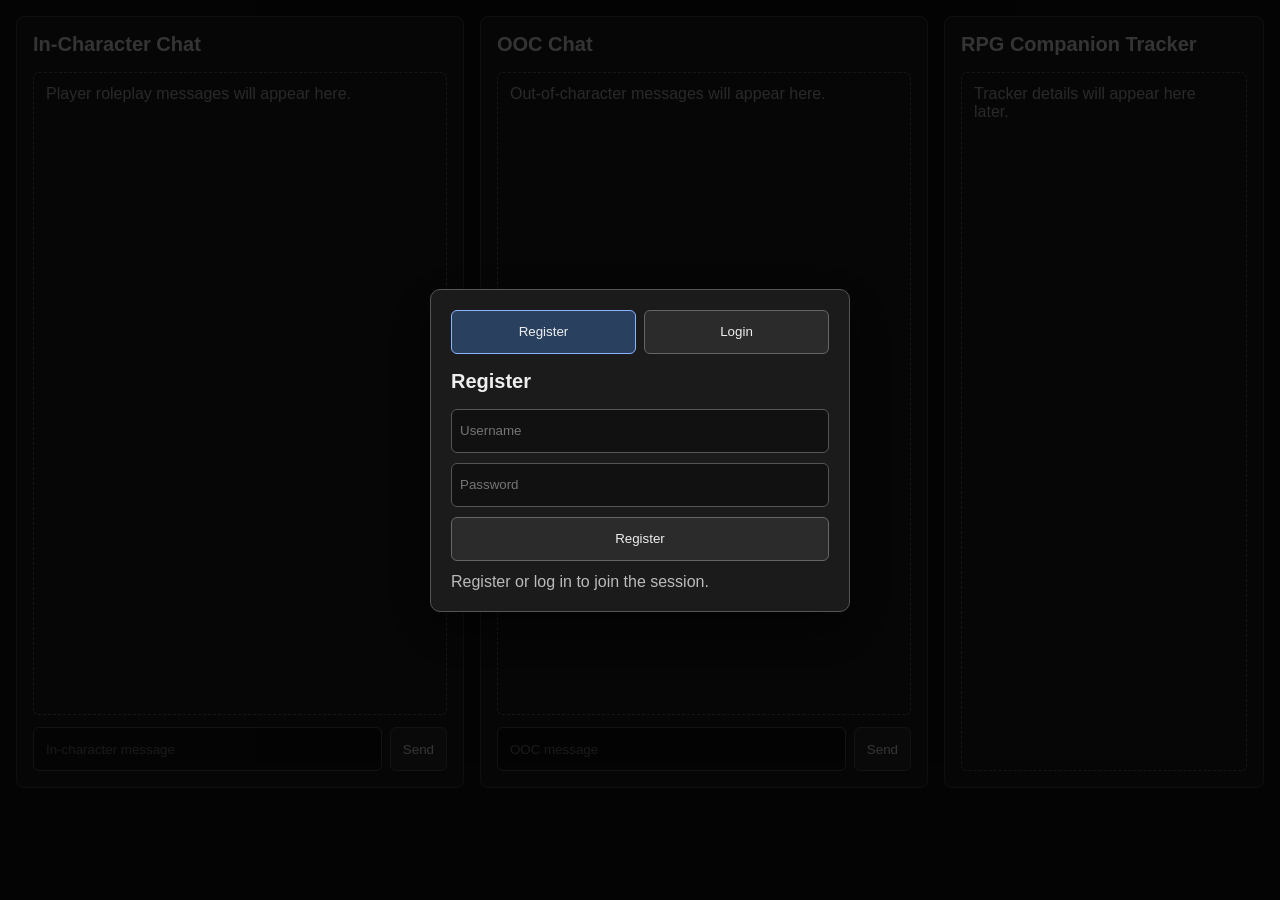
==== server/client/index.html @ 9961eff8 "fix: correct ST plugin structure - use plugins/ folder with ES modules - Delete server-plugins/st-gm" ====
<!doctype html>
<html lang="en">
<head>
    <meta charset="UTF-8">
    <meta name="viewport" content="width=device-width, initial-scale=1.0">
    <title>ST-GM-Bridge Client</title>
    <link rel="stylesheet" href="client.css">
</head>
<body>
    <div id="auth-overlay" class="auth-overlay">
        <section class="auth-modal" aria-labelledby="auth-title">
            <div class="auth-tabs" role="tablist">
                <button id="register-tab" class="auth-tab active" type="button" role="tab" aria-selected="true">Register</button>
                <button id="login-tab" class="auth-tab" type="button" role="tab" aria-selected="false">Login</button>
            </div>
            <h1 id="auth-title">Register</h1>
            <div class="auth-controls">
                <input id="auth-username" type="text" autocomplete="username" placeholder="Username">
                <input id="auth-password" type="password" autocomplete="current-password" placeholder="Password">
                <button id="auth-submit-button" type="button">Register</button>
            </div>
            <div id="auth-status" class="auth-status">Register or log in to join the session.</div>
        </section>
    </div>

    <header id="player-header" class="player-header hidden">
        <div class="player-welcome" id="player-welcome">Welcome</div>
        <div class="display-name-control">
            <label for="display-name-input">Display Name</label>
            <input id="display-name-input" type="text" disabled>
            <button id="display-name-button" type="button">Edit</button>
            <button id="logout-button" type="button">Logout</button>
        </div>
        <section class="player-list" aria-label="Players in Session">
            <h2>Players in Session</h2>
            <ul>
                <li><span class="status-dot online"></span> GM Host</li>
                <li><span class="status-dot online"></span> Player One</li>
                <li><span class="status-dot offline"></span> Player Two</li>
            </ul>
        </section>
    </header>

    <main class="client-shell">
        <section class="chat-panel ic-panel">
            <h1>In-Character Chat</h1>
            <div class="panel-body">
                <div class="panel-placeholder panel-messages">Player roleplay messages will appear here.</div>
                <div class="panel-input-row">
                    <input type="text" placeholder="In-character message">
                    <button type="button">Send</button>
                </div>
            </div>
        </section>

        <input id="ooc-panel-toggle" class="panel-collapse-toggle" type="checkbox" checked>
        <section class="chat-panel ooc-panel collapsible-panel">
            <label class="panel-collapse-button" for="ooc-panel-toggle">OOC Chat</label>
            <h1>OOC Chat</h1>
            <div class="panel-body">
                <div class="panel-placeholder panel-messages">Out-of-character messages will appear here.</div>
                <div class="panel-input-row">
                    <input type="text" placeholder="OOC message">
                    <button type="button">Send</button>
                </div>
            </div>
        </section>

        <input id="rpg-panel-toggle" class="panel-collapse-toggle" type="checkbox" checked>
        <aside class="rpg-panel collapsible-panel">
            <label class="panel-collapse-button" for="rpg-panel-toggle">RPG Companion Tracker</label>
            <h1>RPG Companion Tracker</h1>
            <div class="panel-body">
                <div class="panel-placeholder panel-messages">Tracker details will appear here later.</div>
            </div>
        </aside>
    </main>
    <script src="client.js"></script>
</body>
</html>
---- server/client/client.css ----
* {
    box-sizing: border-box;
}

body {
    margin: 0;
    font-family: Arial, sans-serif;
    background: #111;
    color: #eee;
}

button,
input {
    min-height: 44px;
}

.hidden {
    display: none !important;
}

.auth-overlay {
    position: fixed;
    inset: 0;
    z-index: 1000;
    display: flex;
    align-items: center;
    justify-content: center;
    background: rgba(0, 0, 0, 0.78);
}

.auth-modal {
    width: min(420px, calc(100vw - 32px));
    border: 1px solid #555;
    border-radius: 10px;
    padding: 20px;
    background: #1b1b1b;
    box-shadow: 0 16px 48px rgba(0, 0, 0, 0.55);
}

.auth-tabs {
    display: grid;
    grid-template-columns: 1fr 1fr;
    gap: 8px;
    margin-bottom: 16px;
}

.auth-tab,
.auth-controls button,
.display-name-control button {
    border: 1px solid #666;
    border-radius: 6px;
    padding: 8px 12px;
    background: #2b2b2b;
    color: #eee;
    cursor: pointer;
}

.auth-tab.active {
    border-color: #8ab4ff;
    background: #29405f;
}

.auth-controls {
    display: flex;
    flex-direction: column;
    gap: 10px;
}

.auth-controls input,
.display-name-control input {
    border: 1px solid #555;
    border-radius: 6px;
    padding: 8px;
    background: #111;
    color: #eee;
}

.auth-status {
    margin-top: 12px;
    color: #bbb;
}

.player-header {
    display: grid;
    grid-template-columns: minmax(160px, 1fr) minmax(260px, 1fr) minmax(220px, auto);
    gap: 16px;
    align-items: center;
    margin: 16px 16px 0;
    border: 1px solid #444;
    border-radius: 8px;
    padding: 12px 16px;
    background: #1b1b1b;
}

.player-welcome {
    font-weight: bold;
}

.display-name-control {
    display: flex;
    align-items: center;
    gap: 8px;
}

.display-name-control label {
    color: #bbb;
}

.player-list h2 {
    margin: 0 0 8px;
    font-size: 14px;
}

.player-list ul {
    display: flex;
    flex-wrap: wrap;
    gap: 10px;
    margin: 0;
    padding: 0;
    list-style: none;
    color: #bbb;
    font-size: 13px;
}

.status-dot {
    display: inline-block;
    width: 8px;
    height: 8px;
    margin-right: 4px;
    border-radius: 50%;
}

.status-dot.online {
    background: #4caf50;
}

.status-dot.offline {
    background: #777;
}

.client-shell {
    display: grid;
    grid-template-columns: 1fr 1fr 320px;
    gap: 16px;
    min-height: calc(100vh - 96px);
    padding: 16px;
}

body.rpg-disabled .client-shell {
    grid-template-columns: 1fr 1fr;
}

.chat-panel,
.rpg-panel {
    display: flex;
    flex-direction: column;
    min-height: 0;
    border: 1px solid #444;
    border-radius: 8px;
    padding: 16px;
    background: #1b1b1b;
}

body.rpg-disabled .rpg-panel {
    display: none !important;
}

body:not(.rpg-disabled) .rpg-panel {
    display: flex !important;
}

h1 {
    margin: 0 0 16px;
    font-size: 20px;
}

.panel-body {
    display: flex;
    flex: 1;
    flex-direction: column;
    min-height: 0;
}

.panel-messages {
    flex: 1;
    overflow: auto;
}

.panel-placeholder {
    min-height: 240px;
    border: 1px dashed #666;
    border-radius: 6px;
    padding: 12px;
    color: #bbb;
}

.panel-input-row {
    display: grid;
    grid-template-columns: 1fr auto;
    gap: 8px;
    margin-top: 12px;
}

.panel-input-row input,
.panel-input-row button {
    border: 1px solid #555;
    border-radius: 6px;
    padding: 8px 12px;
    background: #111;
    color: #eee;
}

.panel-input-row button {
    background: #2b2b2b;
    cursor: pointer;
}

.panel-collapse-toggle,
.panel-collapse-button {
    display: none;
}

@media (max-width: 767px) {
    .auth-overlay {
        align-items: center;
        padding: 16px;
    }

    .auth-modal {
        max-height: calc(100vh - 32px);
        overflow: auto;
    }

    .player-header {
        grid-template-columns: 1fr;
        align-items: stretch;
    }

    .display-name-control {
        flex-wrap: wrap;
    }

    .display-name-control input {
        flex: 1 1 180px;
        min-width: 0;
    }

    .player-list ul {
        flex-direction: column;
        gap: 6px;
    }

    .client-shell {
        grid-template-columns: 1fr;
        min-height: auto;
    }

    body.rpg-disabled .collapsible-panel.rpg-panel {
        display: none;
    }

    .ic-panel {
        min-height: 62vh;
    }

    .ooc-panel,
    .rpg-panel {
        min-height: auto;
    }

    .collapsible-panel h1 {
        display: none;
    }

    .panel-collapse-button {
        display: flex;
        align-items: center;
        min-height: 44px;
        margin: -4px -4px 12px;
        border: 1px solid #666;
        border-radius: 6px;
        padding: 8px 12px;
        background: #2b2b2b;
        cursor: pointer;
    }

    .panel-collapse-toggle:not(:checked) + .collapsible-panel .panel-body {
        display: none;
    }

    .panel-collapse-toggle:not(:checked) + .collapsible-panel .panel-collapse-button {
        margin-bottom: -4px;
    }

    .panel-input-row {
        grid-template-columns: 1fr;
    }
}
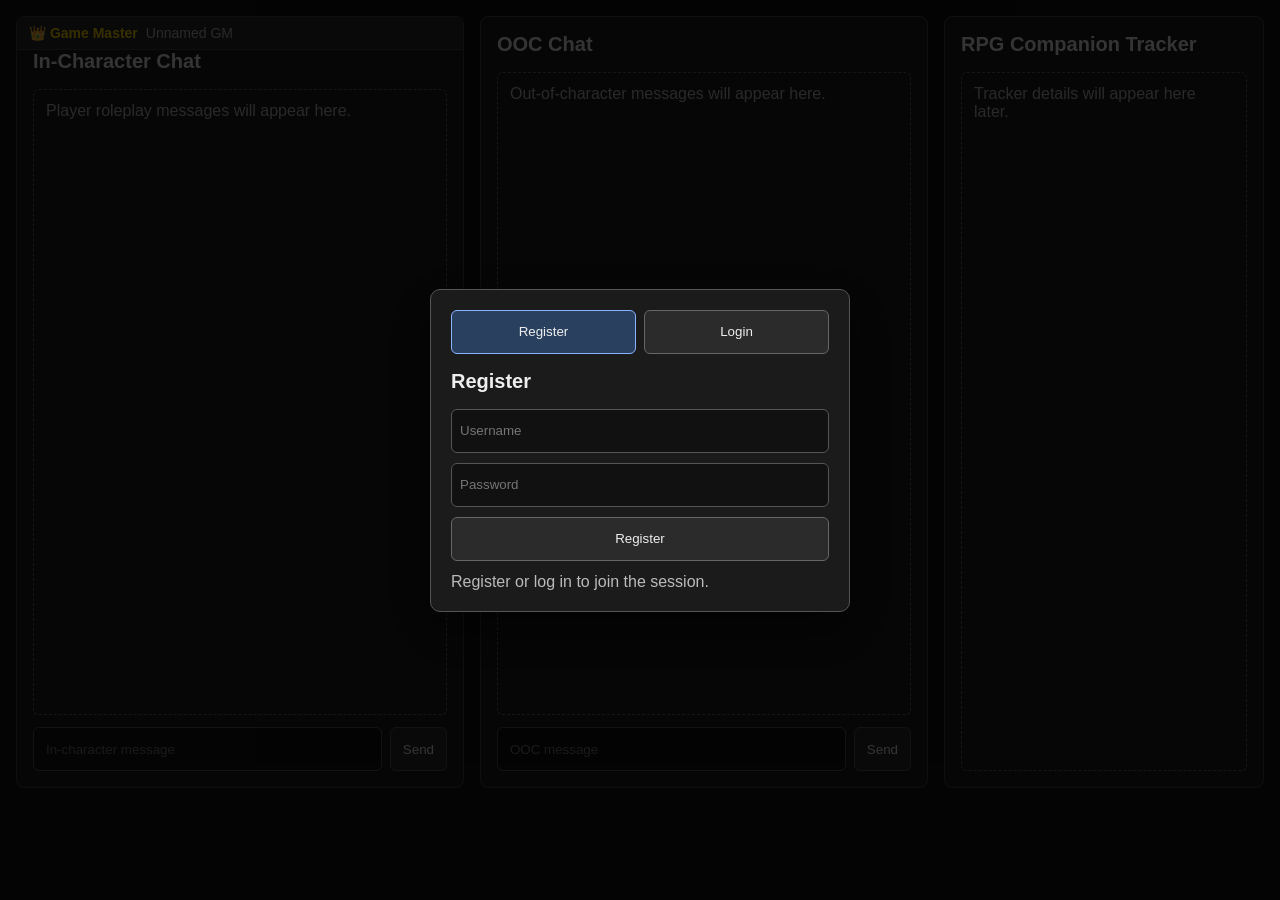
==== commit 42840967: "feat: Stage 3d - GM panel in ST drawer + GM identity header on client" ====
--- a/server/client/index.html
+++ b/server/client/index.html
@@ -43,6 +43,10 @@
 
     <main class="client-shell">
         <section class="chat-panel ic-panel">
+            <div class="gm-identity-header">
+                <span class="gm-badge">👑 Game Master</span>
+                <span id="gm-name-display" class="gm-name">Unnamed GM</span>
+            </div>
             <h1>In-Character Chat</h1>
             <div class="panel-body">
                 <div class="panel-placeholder panel-messages">Player roleplay messages will appear here.</div>
--- a/server/client/client.css
+++ b/server/client/client.css
@@ -12,6 +12,27 @@
 button,
 input {
     min-height: 44px;
+}
+
+.gm-identity-header {
+    display: flex;
+    align-items: center;
+    gap: 8px;
+    padding: 8px 12px;
+    background: #2a2a2a;
+    border-bottom: 1px solid #444;
+    margin: -16px -16px 0;
+}
+
+.gm-badge {
+    color: #ffd700;
+    font-weight: bold;
+    font-size: 14px;
+}
+
+.gm-name {
+    color: #bbb;
+    font-size: 14px;
 }
 
 .hidden {
